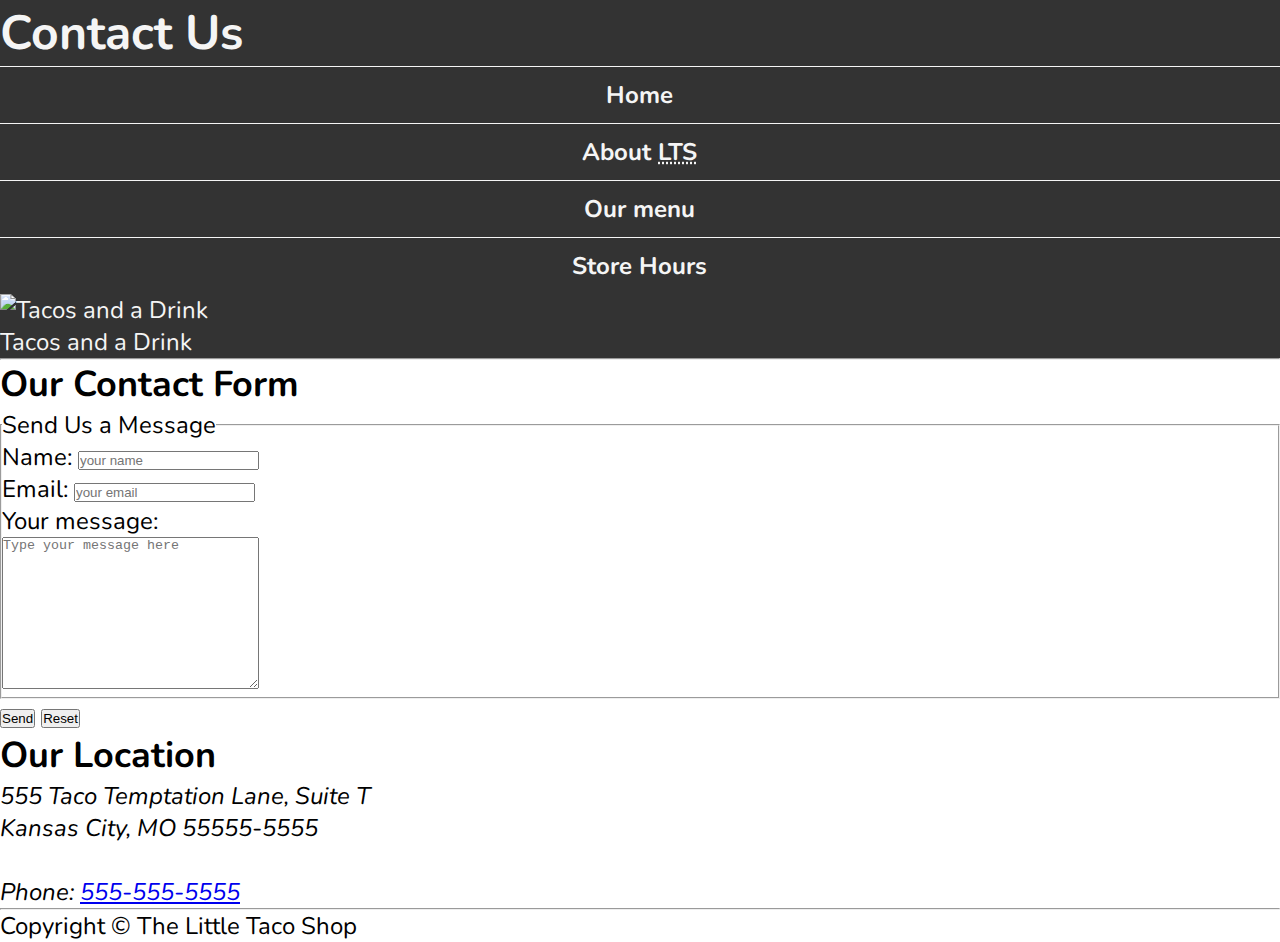
==== contact.html @ d31cb0a8 "Adding the structure to star work in css" ====
<!DOCTYPE html>
<html lang="es">
    <head>
        <meta charset="UTF-8">
        <meta name="author" content="Fab NP">
        <meta name="description" content="Contact information for The Little Taco Shop">
        <title>Contact Us - LTS</title>
        <!-- <link rel="icon" href=""> -->
        <link rel="stylesheet" href="./css/main.css">
    </head>
    <body>
        <header>
            <h1>Contact Us</h1>
            <nav>
                <ul>
                    <li>
                        <a href="./">Home</a>
                    </li>
                    <li><a href="/#about">About <abbr title="The Little Taco Shop">LTS</abbr></a></li>
                    <li>
                        <a href="/#menu">Our menu</a>
                    </li>
                    <li>
                        <a href="hours.html">Store Hours</a>
                    </li>
                </ul>
            </nav>
            <figure>
                <img src="./img/drink-taco.jpg" alt="Tacos and a Drink" title="We love Tacos" width="400" height="267" >
                <figcaption>
                    Tacos and a Drink
                </figcaption>
            </figure>
        </header>
        <hr>
        <main>
            <article>
                <h2>Our Contact Form</h2>
                <form action="https://httpbin.org/get" method="get">
                    <fieldset>
                        <legend>Send Us a Message</legend>
                        <p>
                            <label for="name">Name:</label>
                            <input type="text" name="name" id="nam" placeholder="your name" required>
                        </p>
                        <p>
                            <label for="email">Email:</label>
                            <input type="text" email="email" id="email" placeholder="your email" required>
                        </p>
                        <p>
                            <label for="message">Your message:</label>
                            <br>
                            <textarea name="message" id="message" cols="30" rows="10" placeholder="Type your message here"></textarea>
                        </p>
                    </fieldset>
                    <button type="submit">Send</button>
                    <button type="reset">Reset</button>
                </form>
            </article>
            <article>
                <h2>Our Location</h2>
                <address>
                    555 Taco Temptation Lane, Suite T<br>
                    Kansas City, MO 55555-5555
                    <br><br>
                    Phone: <a href="tel:+5555555555">555-555-5555</a>
                </address>
            </article>
        </main>
        <hr>
        <footer>
            <p>Copyright &copy; The Little Taco Shop</p>
        </footer>
    </body>
</html>
---- css/main.css ----
@import url('https://fonts.googleapis.com/css2?family=Nunito:ital,wght@0,300;0,400;1,200;1,300&family=Roboto:ital,wght@0,300;0,400;1,300;1,400&display=swap');
*{
    margin: 0;
    padding: 0;
    box-sizing: border-box;
}
:root {
    --header-bgcolor: #333;
    --header-color: whitesmoke;
}
html {
    font-size: 1.5rem;
    font-family: "Nunito", sans-serif;
}

body {
    min-height: 100vh;
    display: flex;
    flex-flow: column nowrap;
}

header {
    background-color: var(--header-bgcolor);
    color: var(--header-color);   
}

.header-title-line {
    padding: 0.25rem 0.5rem;
    display: flex;
    flex-flow: row nowrap;
    justify-content: space-between;
}

.menu-button {
    background-color: transparent;
    border: none;
    width: 48px;
    height: 48px;
    display: flex;
    justify-content: center;
    align-items: center;
    position: relative;
}

.menu-icon,
.menu-icon::before,
.menu-icon::after {
    background-color: var(--header-color);
    width: 40px;
    height: 5px;
    border-radius: 5px;
    position: absolute;
    transition: all 0.5s;
}

.menu-icon::before,
.menu-icon::after {
    content: "";
}
.menu-icon::before{
    transform: translate(-20px, -12px);
}
.menu-icon::after{
    transform: translate(-20px, 12px);
}

:is(header:hover, header:focus-within) .menu-icon {
    background-color: transparent;
    transform: rotate(720deg);
}

:is(header:hover, header:focus-within) .menu-icon::before {
    transform: translateX(-20px) rotate(45deg);
}

:is(header:hover, header:focus-within) .menu-icon::after {
    transform: translateX(-20px) rotate(-45deg);
}

:is(header:hover, header:focus-within) nav{
    display: block;
}
nav {
    background-color: var(--header-bgcolor);
    display: none;
    transform-origin: top center;
    animation: showMenu 0.5s ease-in-out forwards;
}

@keyframes showMenu {
    0%{
        transform: scaleY(0);
    }
    80%{
        transform: scaleY(1.2);
    }
    100%{
        transform: scaleY(1);
    }
}

nav ul {
    list-style-type: none;
    display: flex;
    flex-flow: column nowrap;
}

nav li{
    padding: 0.5rem;
    border-top: 1px solid var(--header-color);
}

nav a {
    display: block;
    text-align: center;
    width: 80%;
    margin: auto;
}

nav a:any-link {
    color: var(--header-color);
    font-weight: bold;
    text-decoration: none;
}

nav a:hover, 
nav a:focus {
    transform: scale(1.2);
    transition: all 0.3s;
}
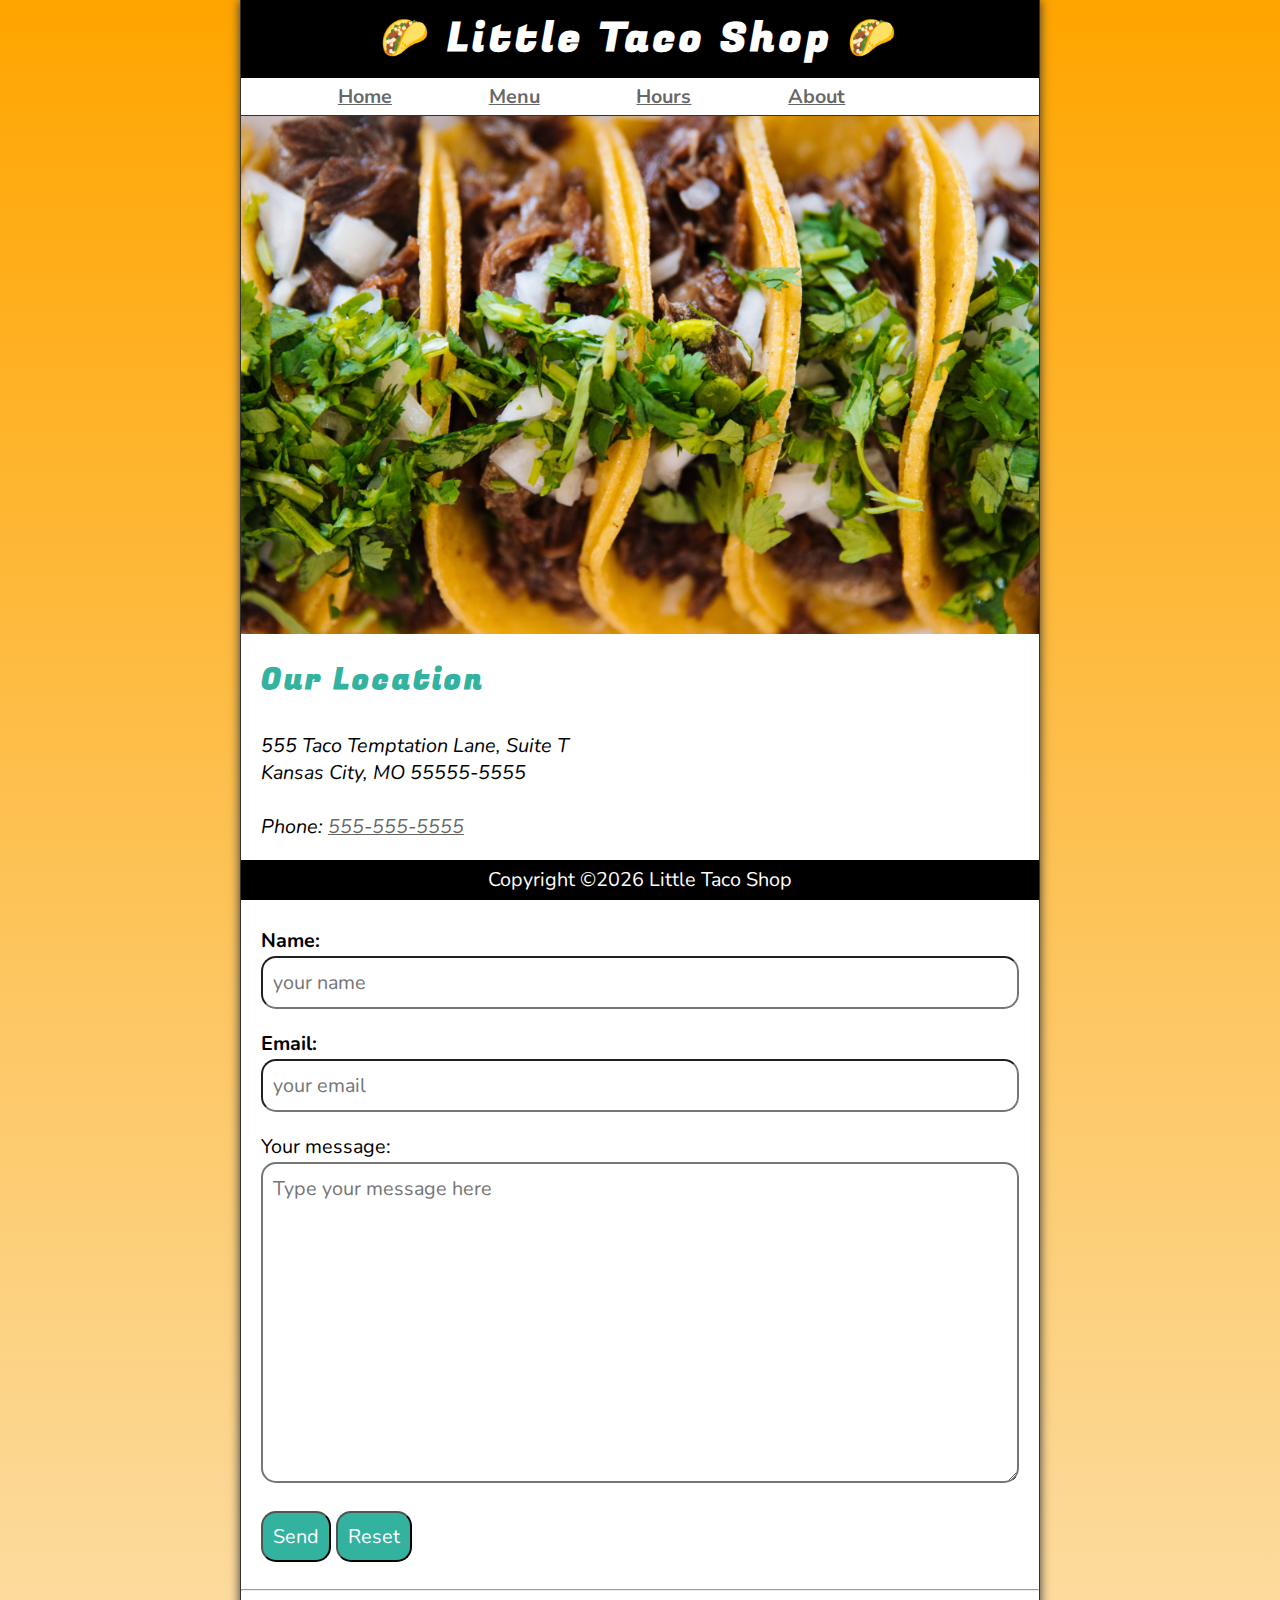
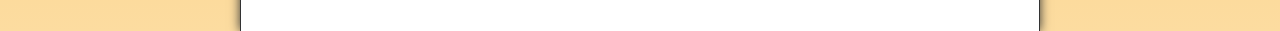
==== commit 5e151fe0: "Making a website about a Taco Shop responsive with a efficient workflow using BEM and with a little " ====
--- a/contact.html
+++ b/contact.html
@@ -4,60 +4,40 @@
         <meta charset="UTF-8">
         <meta name="author" content="Fab NP">
         <meta name="description" content="Contact information for The Little Taco Shop">
+        <meta name="viewport" content="width=device-width, initial-scale=1.0">
         <title>Contact Us - LTS</title>
         <!-- <link rel="icon" href=""> -->
         <link rel="stylesheet" href="./css/main.css">
+        <script src="./js/main.js" defer></script>
     </head>
     <body>
-        <header>
-            <h1>Contact Us</h1>
-            <nav>
-                <ul>
+        <header class="header">
+            <h1 class="header__h1">Little Taco Shop</h1>
+            <nav class="header__nav">
+                <ul class="header__ul">
                     <li>
                         <a href="./">Home</a>
                     </li>
-                    <li><a href="/#about">About <abbr title="The Little Taco Shop">LTS</abbr></a></li>
-                    <li>
-                        <a href="/#menu">Our menu</a>
+                        <a href="/#menu">Menu</a>
                     </li>
                     <li>
-                        <a href="hours.html">Store Hours</a>
+                        <a href="hours.html">Hours</a>
                     </li>
+                    <li><a href="about.html">About</a></li>
+                    <li>
                 </ul>
             </nav>
+        </header>
+        <section class="hero">
             <figure>
-                <img src="./img/drink-taco.jpg" alt="Tacos and a Drink" title="We love Tacos" width="400" height="267" >
-                <figcaption>
-                    Tacos and a Drink
+                <img src="./img/tacos_close_up_1000x649.png" alt="Tacos and a Drink" title="We love Tacos" width="1000" height="649" >
+                <figcaption class="offscreen">
+                    Little Taco Shop Tacos
                 </figcaption>
             </figure>
-        </header>
-        <hr>
-        <main>
-            <article>
-                <h2>Our Contact Form</h2>
-                <form action="https://httpbin.org/get" method="get">
-                    <fieldset>
-                        <legend>Send Us a Message</legend>
-                        <p>
-                            <label for="name">Name:</label>
-                            <input type="text" name="name" id="nam" placeholder="your name" required>
-                        </p>
-                        <p>
-                            <label for="email">Email:</label>
-                            <input type="text" email="email" id="email" placeholder="your email" required>
-                        </p>
-                        <p>
-                            <label for="message">Your message:</label>
-                            <br>
-                            <textarea name="message" id="message" cols="30" rows="10" placeholder="Type your message here"></textarea>
-                        </p>
-                    </fieldset>
-                    <button type="submit">Send</button>
-                    <button type="reset">Reset</button>
-                </form>
-            </article>
-            <article>
+        </section>
+        <main class="main">
+            <article class="main__article">
                 <h2>Our Location</h2>
                 <address>
                     555 Taco Temptation Lane, Suite T<br>
@@ -66,10 +46,33 @@
                     Phone: <a href="tel:+5555555555">555-555-5555</a>
                 </address>
             </article>
+            <article class="main__article contact">
+                <h2 class="contact__h2">Our Contact Form</h2>
+                <form class="contact__form" action="https://httpbin.org/get" method="get">
+                    <fieldset class="contact__fieldset" >
+                        <legend class="offscreen">Send Us a Message</legend>
+                        <p class="contact__p" >
+                            <label class="contact__label" for="name">Name:</label>
+                            <input class="contact__input" type="text" name="name" id="nam" placeholder="your name" required>
+                        </p>
+                        <p class="contact__p">
+                            <label class="contact__label" for="email">Email:</label>
+                            <input class="contact__input" type="text" email="email" id="email" placeholder="your email" required>
+                        </p>
+                        <p class="contact__p">
+                            <label for="message">Your message:</label>
+                            <br>
+                            <textarea class="contact__textarea" name="message" id="message" cols="30" rows="10" placeholder="Type your message here"></textarea>
+                        </p>
+                    </fieldset>
+                    <button class="contact__button" type="submit">Send</button>
+                    <button class="contact__button" type="reset">Reset</button>
+                </form>
+            </article>
         </main>
         <hr>
-        <footer>
-            <p>Copyright &copy; The Little Taco Shop</p>
+        <footer class="footer">
+            <p><span class="nowrap">Copyright &copy;<time id="year"></time></span><span class="nowrap"> Little Taco Shop</span></p>
         </footer>
     </body>
 </html>--- a/css/main.css
+++ b/css/main.css
@@ -1,130 +1,356 @@
-@import url('https://fonts.googleapis.com/css2?family=Nunito:ital,wght@0,300;0,400;1,200;1,300&family=Roboto:ital,wght@0,300;0,400;1,300;1,400&display=swap');
-*{
+@import url('https://fonts.googleapis.com/css2?family=Fugaz+One&family=Nunito:ital,wght@0,300;0,400;1,200;1,300&display=swap');
+
+*,
+*::after,
+*::before {
     margin: 0;
     padding: 0;
     box-sizing: border-box;
 }
+
+img {
+    display: block;
+    max-width: 100%;
+    height: auto;
+}
+
+input, button, textarea {
+    font: inherit;
+}
+
+/* VARIABLES */
+
 :root {
-    --header-bgcolor: #333;
-    --header-color: whitesmoke;
-}
+    /* FONTS */
+    --FF: "Nunito", sans-serif;
+    --FF-HEADINGS: "Fugaz One", cursive;
+    --FS: clamp(1rem, 2.2vh, 1.5rem);
+
+    /*  COLORS */
+    --BGCOLOR-FADE: rgb(252, 220, 160);
+    --BGCOLOR: orange;
+    --BGIMAGE: linear-gradient(to bottom, var(--BGCOLOR), var(--BGCOLOR-FADE));
+    --BODY-BGCOLOR: #FFF;
+    --BORDER-COLOR: #333;
+    --BUTTON-COLOR: #FFF;
+    --FONT-COLOR: #000;
+    --HEADER-BGCOLOR: #000;
+    --HEADER-COLOR: #FFF;
+    --HERO-BGCOLOR: rgba(51, 178, 51, 0.75); 
+    --HERO-COLOR: #FFF;
+    --HIGHLIGHT-COLOR: rgb(51, 178, 160);
+    --LINK-ACTIVE: orange;
+    --LINK-COLOR: hsla(0, 0%, 0%, 0.6);
+    --NAV-BGCOLOR: #FFF;
+
+    /* BORDERS */
+    --BORDERS: 1px solid var(--BORDER-COLOR);
+    --BORDER-RADIUS: 15px;
+
+    /* STANDARD PADDING */
+    --PADDING-TB: 0.25em;
+    --PADDING-SIDE: 2.5%;
+
+    /* STANDARD MARGIN */
+    --MARGIN: clamp(1em, 2.5vh, 1.5em) 0;
+}
+
+@media (prefers-color-scheme: dark) {
+    :root {
+        --BGCOLOR-FADE: gray;
+        --BGCOLOR: #000;
+        --BODY-BGCOLOR: #333;
+        --BORDER-COLOR: whitesmoke;
+        --BUTTON-COLOR: #000;
+        --FONT-COLOR: whitesmoke;
+        --HEADER-COLOR: whitesmoke;
+        --HERO-COLOR: #333;
+        --HIGHLIGHT-COLOR: whitesmoke;
+        --LINK-ACTIVE: orange;
+        --LINK-COLOR: whitesmoke;
+        --LINK-HOVER: rgb(252, 200, 103);
+        --NAV-BGCOLOR: rgb(20, 20, 20);
+    }
+}
+
+/* UTILITY CLASSES */
+.offscreen {
+   position: absolute;
+   left: -10000px; 
+}
+.nowrap {
+    white-space: nowrap;
+}
+.center {
+    text-align: center;
+}
+
+/* GENERAL STYLES */
 html {
-    font-size: 1.5rem;
-    font-family: "Nunito", sans-serif;
+    scroll-behavior: smooth;
+    font-size: var(--FS);
+    font-family: var(--FF);
+    background-color: var(--BGCOLOR);
+    background-image: var(--BGIMAGE);
 }
 
 body {
+    background-color: var(--BODY-BGCOLOR);
+    color: var(--FONT-COLOR);
     min-height: 100vh;
-    display: flex;
-    flex-flow: column nowrap;
-}
-
-header {
-    background-color: var(--header-bgcolor);
-    color: var(--header-color);   
-}
-
-.header-title-line {
-    padding: 0.25rem 0.5rem;
-    display: flex;
-    flex-flow: row nowrap;
-    justify-content: space-between;
-}
-
-.menu-button {
-    background-color: transparent;
-    border: none;
-    width: 48px;
-    height: 48px;
-    display: flex;
-    justify-content: center;
-    align-items: center;
-    position: relative;
-}
-
-.menu-icon,
-.menu-icon::before,
-.menu-icon::after {
-    background-color: var(--header-color);
-    width: 40px;
-    height: 5px;
-    border-radius: 5px;
-    position: absolute;
-    transition: all 0.5s;
-}
-
-.menu-icon::before,
-.menu-icon::after {
-    content: "";
-}
-.menu-icon::before{
-    transform: translate(-20px, -12px);
-}
-.menu-icon::after{
-    transform: translate(-20px, 12px);
-}
-
-:is(header:hover, header:focus-within) .menu-icon {
-    background-color: transparent;
-    transform: rotate(720deg);
-}
-
-:is(header:hover, header:focus-within) .menu-icon::before {
-    transform: translateX(-20px) rotate(45deg);
-}
-
-:is(header:hover, header:focus-within) .menu-icon::after {
-    transform: translateX(-20px) rotate(-45deg);
-}
-
-:is(header:hover, header:focus-within) nav{
-    display: block;
-}
-nav {
-    background-color: var(--header-bgcolor);
-    display: none;
-    transform-origin: top center;
-    animation: showMenu 0.5s ease-in-out forwards;
-}
-
-@keyframes showMenu {
-    0%{
-        transform: scaleY(0);
-    }
-    80%{
-        transform: scaleY(1.2);
-    }
-    100%{
-        transform: scaleY(1);
-    }
-}
-
-nav ul {
+    max-width: 800px;
+    margin: 0 auto;
+    border-left: var(--BORDERS);
+    border-right: var(--BORDERS);
+    box-shadow: 0 0 10px var(--BORDER-COLOR);
+}
+
+h1, h2, h3 {
+    font-family: var(--FF-HEADINGS);
+    letter-spacing: 0.1em;
+}
+
+h2, h3 {
+    margin-bottom: 1em;
+    color: var(--HIGHLIGHT-COLOR);
+}
+
+p {
+    line-height: 1.5;
+}
+
+a:any-link {
+    color: var(--LINK-COLOR);
+}
+
+a:hover a:focus-visible {
+    color: var(--LINK-HOVER)
+}
+
+a:active {
+    color: var(--LINK-ACTIVE);
+}
+
+/* HEADER */
+
+.header {
+    position: sticky;
+    top: 0;
+    z-index: 1;
+}
+
+.header h1 {
+    text-align: center;
+    background-color: var(--HEADER-BGCOLOR);
+    color: var(--HEADER-COLOR);
+    padding: var(--PADDING-TB) var(--PADDING-SIDE);
+}
+
+.header__nav {
+    background-color: var(--NAV-BGCOLOR);
+    border-bottom: var(--BORDERS);
+    font-weight: bold;
+    box-sizing: 0 6px 5px -5px var(--BORDER-COLOR);
+}
+
+.header__ul {
+    padding: var(--PADDING-TB) var(--PADDING-SIDE);
     list-style-type: none;
     display: flex;
-    flex-flow: column nowrap;
-}
-
-nav li{
-    padding: 0.5rem;
-    border-top: 1px solid var(--header-color);
-}
-
-nav a {
+    justify-content: space-evenly;
+    gap: 1rem;
+}
+
+/* HERO */
+
+.hero {
+    position: relative;
+}
+
+.hero__h2 {
+    background-color: var(--HERO-BGCOLOR);
+    color: var(--HERO-COLOR);
+    padding: 0.25em 0.5em;
+    letter-spacing: 0.1rem;
+    text-shadow: 2px 2px 5px var(--BORDER-COLOR);
+    position: absolute;
+    top: -100px;
+    left: 20px;
+    animation: showWelcome 0.5s ease-in-out 1s forwards;
+    
+}
+
+@keyframes showWelcome {
+    0%{
+        top: -20px;
+        transform: skew(0deg, -5deg) scaleY(0);
+    }
+    80%{
+        top: 30px;
+        transform: skew(10deg, -5deg) scaleY(1.2);
+    }
+    100%{
+        top: 20px; 
+        transform: skew(-10deg, -5deg) scaleY(1);
+
+    }
+}
+
+/* FOOTER */
+.footer {
+    position: sticky;
+    bottom: 0;
+    background-color: var(--HEADER-BGCOLOR);
+    color: var(--HEADER-COLOR);
+    padding: var(--PADDING-TB) var(--PADDING-SIDE);
+    text-align: center;
+}
+
+/* MAIN */
+.main {
+    padding: var(--PADDING-TB) var(--PADDING-SIDE);
+}
+
+.main__article {
+    scroll-margin-top: 6.5rem;
+    margin: var(--MARGIN);
+}
+
+.main__article:first-child{
+    margin-top: 1em;
+}
+
+.main__article:last-child{
+    min-height: calc(100vh - 20rem);
+}
+
+/* ABOUT */
+
+.about__trivia {
+    margin: var(--MARGIN); 
+}
+
+.about__trivia-answer {
+    margin-top: 1em;
+}
+
+/* CONTACT */
+
+.contact__h2 {
+    margin: 0;
+}
+
+.contact__fieldset {
+    border: none;
+}
+
+.contact__p {
+    margin: 1em 0;
+}
+
+.contact__label {
     display: block;
-    text-align: center;
-    width: 80%;
-    margin: auto;
-}
-
-nav a:any-link {
-    color: var(--header-color);
     font-weight: bold;
-    text-decoration: none;
-}
-
-nav a:hover, 
-nav a:focus {
-    transform: scale(1.2);
-    transition: all 0.3s;
-}
+}
+
+.contact__input, 
+.contact__textarea {
+    padding: 0.5em;
+    border-radius: var(--BORDER-RADIUS);
+    border-width: 2px;
+    width: 100%;
+}
+
+.contact__button {
+    padding: 0.5em;
+    border-radius: var(--BORDER-RADIUS);
+    background-color: var(--HIGHLIGHT-COLOR);
+    color: var(--BUTTON-COLOR);
+}
+
+/* MENU */
+
+thead, tbody, tfoot, tr {
+    display: contents;
+}
+
+.menu__container {
+    display: grid;
+    grid-template-columns: repeat(3, 1fr);
+    grid-template-areas: 
+        "hd1 hd2 hd3"
+        "cr cr1 cr1p"
+        "cr cr2 cr2p"
+        "cr cr3 cr3p"
+        "sf sf1 sf1p"
+        "sf sf2 sf2p"
+        "sf sf3 sf3p"
+        "cs cs cs";
+
+    gap: 0.1em;
+    margin-bottom: 1em;
+}
+
+.menu__cr {
+    grid-area: cr;
+}
+.menu__sf {
+    grid-area: sf;
+}
+.menu__cs {
+    grid-area: cs;
+}
+.menu__cr, 
+.menu__sf,
+.menu__cs,
+.menu__header {
+    color: var(--HIGHLIGHT-COLOR);
+    font-weight: bold;
+    height: 100%; 
+    display: grid;
+    place-content: center;
+}
+.menu__header {
+    border-bottom: var(--BORDERS);
+}
+.menu__header, 
+.menu__item {
+    width: 100%;
+    padding: 1em;
+    border: medium ridge var(--BORDER-COLOR);
+}
+.menu__item {
+    display: grid;
+    place-content: center;
+}
+
+thead th:first-child {
+    border-top-left-radius: var(--BORDER-RADIUS);
+}
+thead th:last-child {
+    border-top-right-radius: var(--BORDER-RADIUS);
+}
+
+tfoot td {
+    border-bottom-left-radius: var(--BORDER-RADIUS);
+    border-bottom-right-radius: var(--BORDER-RADIUS);
+}   
+
+@media screen and (min-width: 576px) {
+    .header__h1::before {
+        content: "🌮 ";
+    }
+    .header__h1::after {
+        content: " 🌮";
+    }
+
+    .menu__header,
+    .menu__cr,
+    .menu__sf,
+    .menu__cs {
+        font-size: 125%;
+    }
+
+
+
+}
